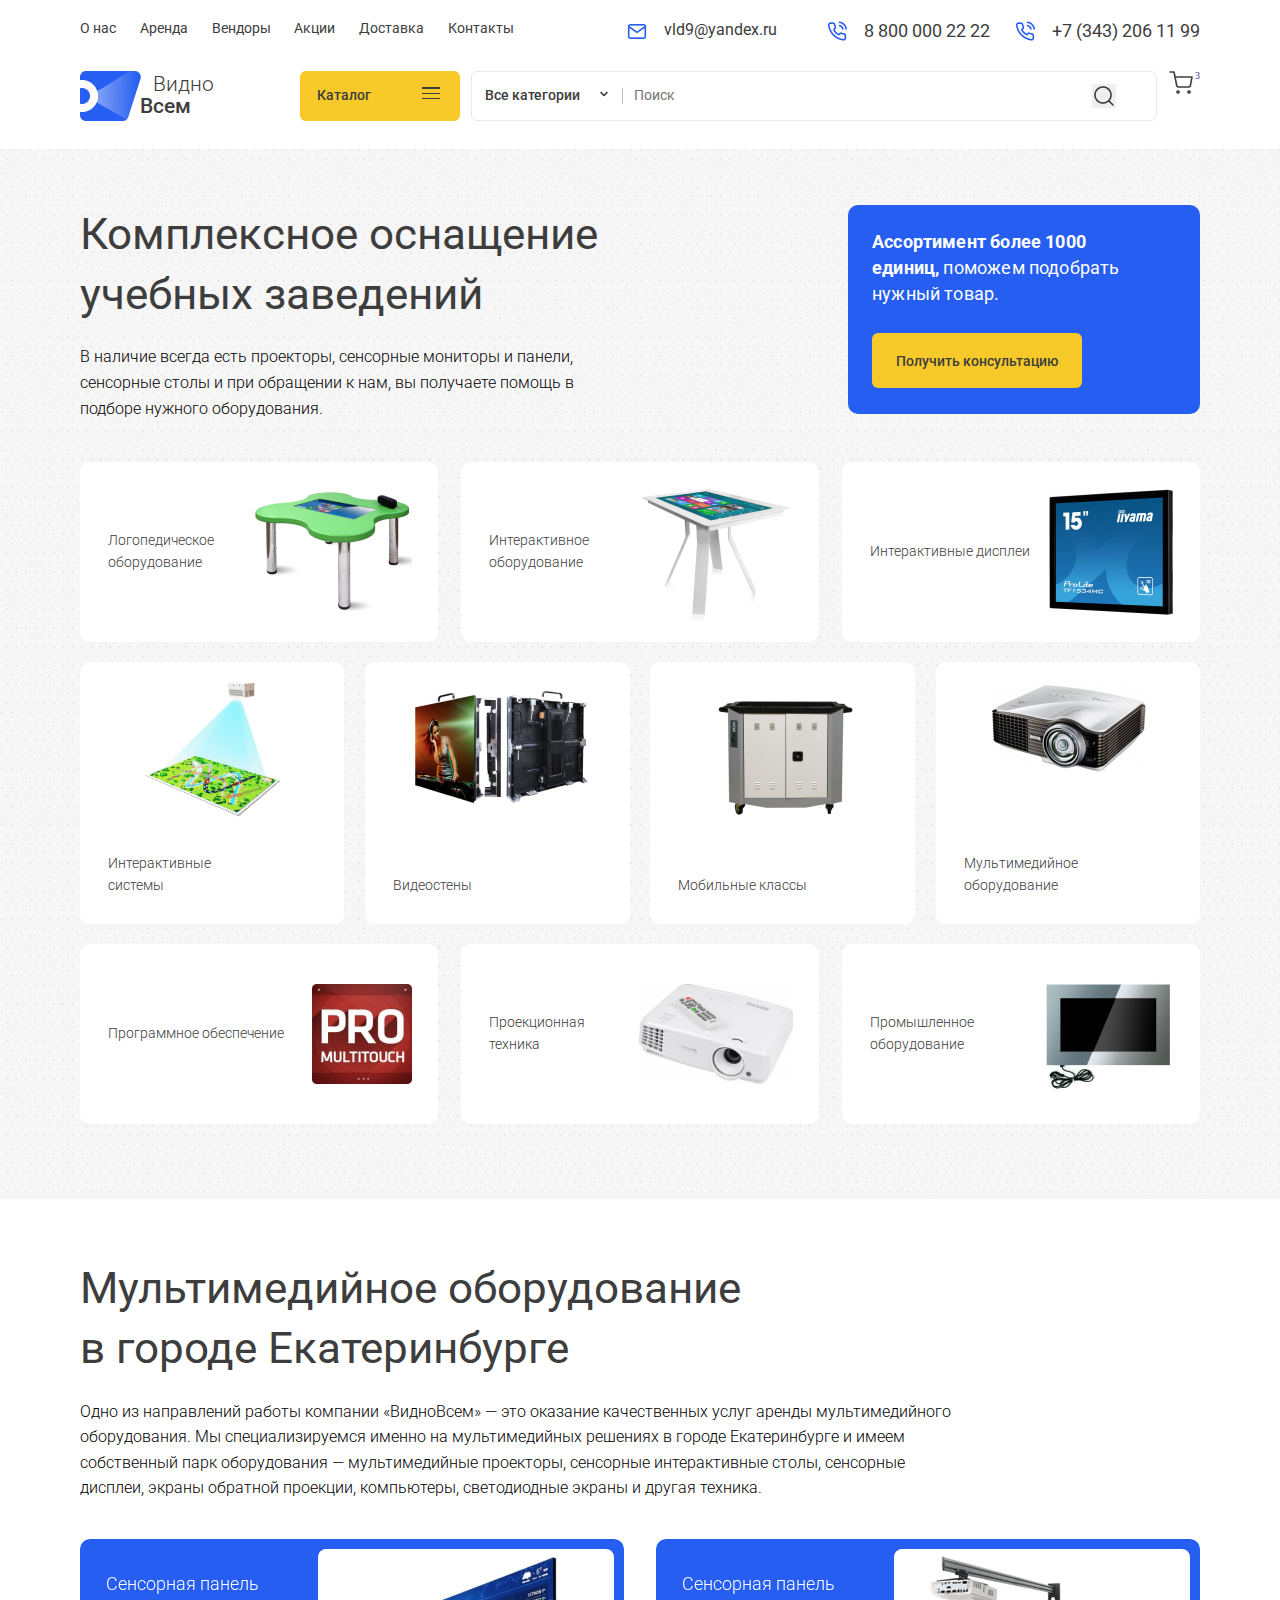
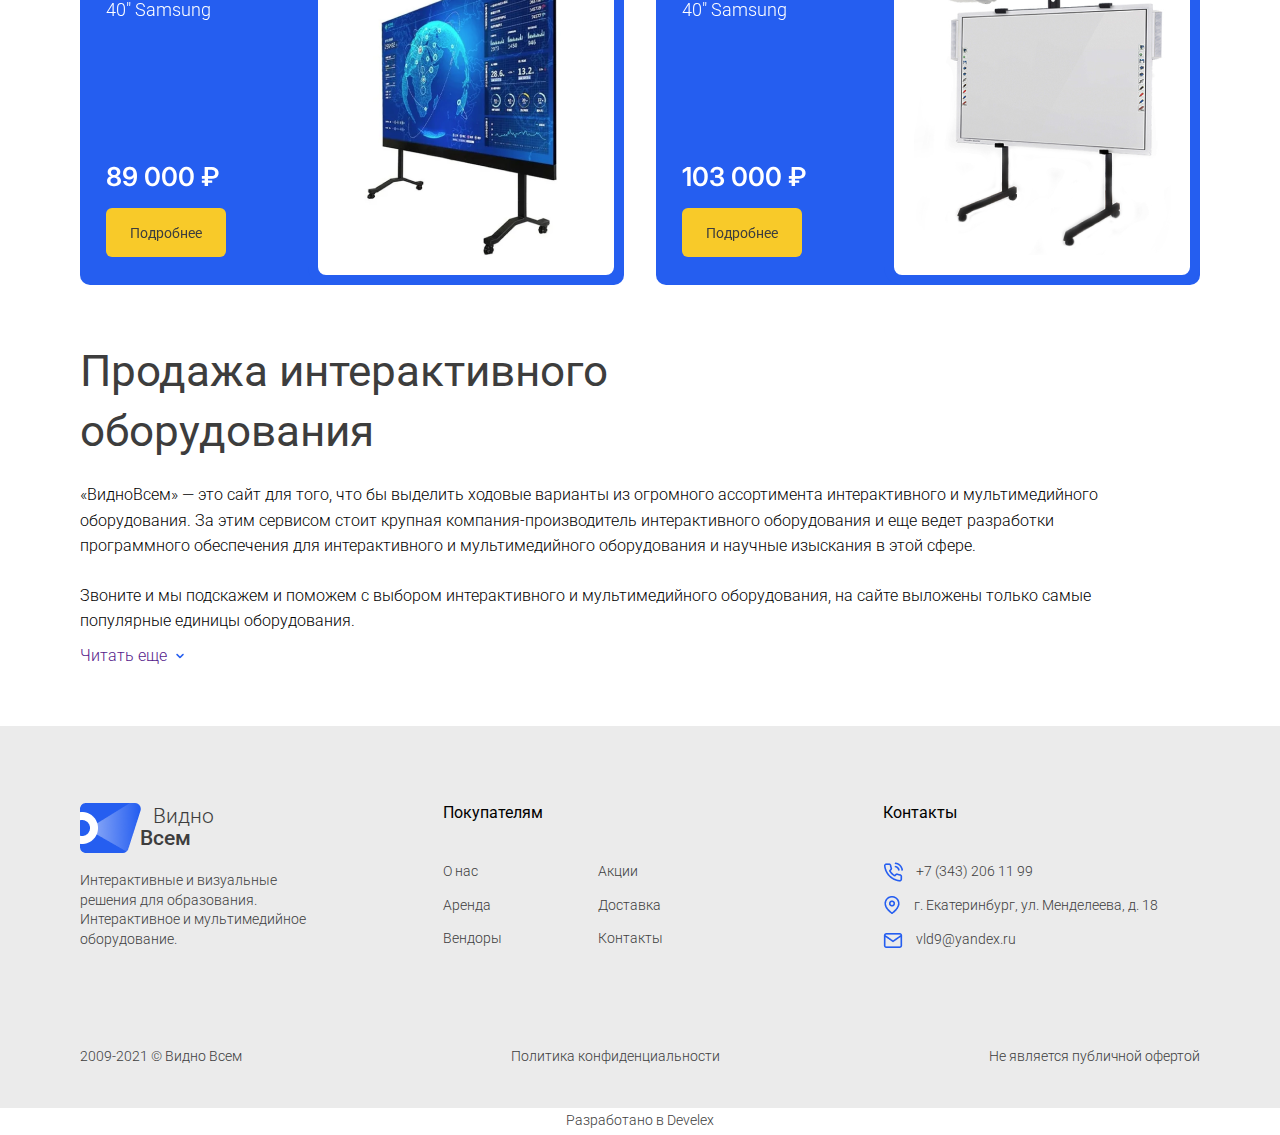
==== index.html @ 5d038592 "first commit" ====
<!DOCTYPE html>
<html lang="en">

<head>
	<meta charset="UTF-8">
	<meta http-equiv="X-UA-Compatible" content="IE=edge">
	<meta name="viewport" content="width=device-width, initial-scale=1.0">
	<link rel="stylesheet" href="css/reset.css" />
	<link rel="stylesheet" href="slick/slick.css" />
	<link rel="stylesheet" href="slick/slick-theme.css">
	<link rel="stylesheet"
		href="https://fonts.googleapis.com/css2?family=Inter:wght@600&family=Roboto:wght@300;400;500;700&display=swap">
	<link rel="stylesheet" href="css/style.css" />
	<title>Видно всем</title>
</head>

<body>
	<div class="wraper">
		<div class="header">
			<div class="container">
				<div class="header__top">
					<div class="header__top-left">
						<div class="header__menu">
							<ul class="header__nav">
								<li>
									<a href="#" class="link header__link">О нас</a>
								</li>
								<li>
									<a href="#" class="link header__link">Аренда</a>
								</li>
								<li>
									<a href="#" class="link header__link">Вендоры</a>
								</li>
								<li>
									<a href="#" class="link header__link">Акции</a>
								</li>
								<li>
									<a href="#" class="link header__link">Доставка</a>
								</li>
								<li>
									<a href="#" class="link header__link">Контакты</a>
								</li>
							</ul>
						</div>
					</div>
					<div class="header__top-right">
						<div class="header__contact">
							<ul class="header__connection">
								<li>
									<div class="header__envelope">
										<img src="img/mail.png" alt="#">
									</div>
									<a href="mailto:vld9@yandex.ru" class="header__email">vld9@yandex.ru</a>
								</li>
								<li>
									<div class="header__telephone-one">
										<img src="img/telephone.png" alt="#">
									</div>
									<a href="tel:8 800 000 22 22" class="header__number">8 800 000 22 22</a>
								</li>
								<li>
									<div class="header__telephone-tow">
										<img src="img/telephone.png" alt="#">
									</div>
									<a href="tel:+7 (343) 206 11 99" class="header__number">+7 (343) 206 11 99</a>
								</li>
							</ul>
						</div>
					</div>
				</div>

				<div class="header__bottom">
					<div class="header__bottom-left">
						<div class="header__logo">
							<img src="img/logo.png" alt="">
						</div>
						<div class="header__name">
							<h2 class="h2">Видно</h2>
							<h2 class="h2 header__h2">Всем</h2>
						</div>
					</div>
					<div class="header__bottom-right">
						<div class="header__catalog">
							<button class="header__catalog-btn">
								<a href="#" class="header__catalog-link link">Каталог</a>
								<div class="header__menu-burger menu-burger">
									<span></span>
								</div>
							</button>
							<div class="header__catalog-menu">
								<ul class="header__chapter">
									<li class="header__chapter-name">
										<a href="#" class="chapter__link">Видеостены</a>
										<ul class="header__product">
											<li>
												<a href="#" class="product__link">Cветодиодные экраны для помещения</a>
											</li>
											<li>
												<a href="#" class="product__link">Cветодиодные экраны для улицы</a>
											</li>
										</ul>
									</li>
									<li class="header__chapter-name">
										<a href="#" class="chapter__link">Интерактивные дисплеи</a>
										<ul class="header__product">
											<li>
												<a href="#" class="product__link">Интерактивные дисплеи Benq</a>
											</li>
											<li>
												<a href="#" class="product__link">Интерактивные дисплеи Prestigio Multiboard</a>
											</li>
											<li>
												<a href="#" class="product__link">Интерактивные дисплеи Samsung</a>
											</li>
											<li>
												<a href="#" class="product__link">Интерактивные дисплеи Sharp</a>
											</li>
										</ul>
									</li>
									<li class="header__chapter-name">
										<a href="#" class="chapter__link">Интерактивное оборудование</a>
										<ul class="header__product">
											<li>
												<a href="#" class="product__link">Зеркала интерактивные</a>
											</li>
											<li>
												<a href="#" class="product__link">Интерактивные доски IQBoard</a>
											</li>
											<li>
												<a href="#" class="product__link">Интерактивные доски SMART</a>
											</li>
											<li>
												<a href="#" class="product__link">Интерактивные планшеты TRIUMPH BOARD</a>
											</li>
											<li>
												<a href="#" class="product__link">Интерактивные столы Livesystems</a>
											</li>
										</ul>
									</li>
									<li class="header__chapter-name">
										<a href="#" class="chapter__link">Интерактивные системы</a>
										<ul class="header__product">
											<li>
												<a href="#" class="product__link">Интерактивное голосование</a>
											</li>
											<li>
												<a href="#" class="product__link">Система "Интерактивный пол"</a>
											</li>
											<li>
												<a href="#" class="product__link">Стабилотренажеры и стабилоплатформы</a>
											</li>
										</ul>
									</li>
									<li class="header__chapter-name">
										<a href="#" class="chapter__link">Логопедическое оборудование</a>
										<ul class="header__product">
											<li>
												<a href="#" class="product__link">Логопедические столы</a>
											</li>
										</ul>
									</li>
									<li class="header__chapter-name">
										<a href="#" class="chapter__link">Мультимедийное оборудование</a>
										<ul class="header__product">
											<li>
												<a href="#" class="product__link">Проекторы в аренду</a>
											</li>
										</ul>
									</li>
									<li class="header__chapter-name">
										<a href="#" class="chapter__link">Мобильные классы</a>
										<ul class="header__product">
											<li>
												<a href="#" class="product__link">Устройства транспортно-зарядные (тележки для
													ноутбуков)</a>
											</li>
										</ul>
									</li>
									<li class="header__chapter-name">
										<a href="#" class="chapter__link">Программное обеспечение</a>
										<ul class="header__product">
											<li>
												<a href="#" class="product__link">Для интерактивного дисплея</a>
											</li>
											<li>
												<a href="#" class="product__link">Для сенсорного стола</a>
											</li>
											<li>
												<a href="#" class="product__link">Интерактивные игры</a>
											</li>
											<li>
												<a href="#" class="product__link">Интерактивные тренажеры</a>
											</li>
											<li>
												<a href="#" class="product__link">Карты подключения услуг Zyxel</a>
											</li>
										</ul>
									</li>
									<li class="header__chapter-name">
										<a href="#" class="chapter__link">Проекционная техника</a>
										<ul class="header__product">
											<li>
												<a href="#" class="product__link">Проекторы BENQ</a>
											</li>
											<li>
												<a href="#" class="product__link">Проекторы Panasonic</a>
											</li>
										</ul>
									</li>
									<li class="header__chapter-name">
										<a href="#" class="chapter__link">Промышленное оборудование</a>
										<ul class="header__product">
											<li>
												<a href="#" class="product__link">Взрывобезопасные мониторы</a>
											</li>
											<li>
												<a href="#" class="product__link">Защищенные мониторы</a>
											</li>
										</ul>
									</li>
								</ul>
							</div>
						</div>
						<div class="header__categories">
							<div class="header__categories-left">
								<div class="header__allcategories">
									<a href="#" class="header__allcategories-link link">Все категории</a>
									<div class="header__allcategories-btn">
										<img src="img/categories.png" alt="">
									</div>
								</div>
							</div>
							<div class="header__categories-right">
								<form>
									<input class="header__search link" type="text" placeholder="Поиск">
									<button class="header__search-btn" type="submit">
										<img src="img/search.png" alt="">
									</button>
								</form>
							</div>
						</div>
						<div class="header__basket">
							<a href="">
								<img src="img/shopping.png" alt="">
								<span>3</span>
							</a>
						</div>
					</div>

				</div>
			</div>
		</div>
		<div class="product">
			<div class="container">
				<div class="product__top">
					<div class="product__top-left">
						<h1 class="product__title h1">Комплексное оснащение учебных заведений</h1>
						<div class="product__text text">
							В наличие всегда есть проекторы, сенсорные мониторы и панели, сенсорные столы и при обращении к
							нам, вы получаете помощь
							в подборе нужного оборудования.
						</div>
					</div>
					<div class="product__top-right">
						<div class="product__consultation">
							<div class="product__range">
								<b>Ассортимент более 1000 единиц,</b> поможем подобрать нужный товар.
							</div>
							<div class="product__consultation-btn">
								<a href="" class="product__consultation-link link">Получить консультацию</a>
							</div>
						</div>
					</div>
				</div>
				<div class="product__main">
					<div class="product__column">
						<div class="product__item">
							<div class="product__equipment">
								<a href="" class="product__link text">Логопедическое оборудование</a>
							</div>
							<div class="product__img">
								<img src="img/image1.png" alt="">
							</div>
						</div>
					</div>
					<div class="product__column">
						<div class="product__item">
							<div class="product__equipment">
								<a href="" class="product__link text">Интерактивное оборудование</a>
							</div>
							<div class="product__img">
								<img src="img/image2.png" alt="">
							</div>
						</div>
					</div>
					<div class="product__column">
						<div class="product__item">
							<div class="product__equipment">
								<a href="" class="product__link text">Интерактивные дисплеи</a>
							</div>
							<div class="product__img">
								<img src="img/image3.png" alt="">
							</div>
						</div>
					</div>
					<div class="product__column product__column-four">
						<div class="product__item product__item-four">
							<div class="product__equipment product__equipment-four">
								<a href="" class="product__link text">Интерактивные <br> системы</a>
							</div>
							<div class="product__img">
								<img src="img/image4.png" alt="">
							</div>
						</div>
					</div>
					<div class="product__column product__column-four">
						<div class="product__item product__item-four">
							<div class="product__equipment product__equipment-four">
								<a href="" class="product__link text">Видеостены</a>
							</div>
							<div class="product__img">
								<img src="img/image5.png" alt="">
							</div>
						</div>
					</div>
					<div class="product__column product__column-four">
						<div class="product__item product__item-four">
							<div class="product__equipment product__equipment-four">
								<a href="" class="product__link text">Мобильные классы</a>
							</div>
							<div class="product__img">
								<img src="img/image6.png" alt="">
							</div>
						</div>
					</div>
					<div class="product__column product__column-four">
						<div class="product__item product__item-four">
							<div class="product__equipment product__equipment-four">
								<a href="" class="product__link text">Мультимедийное оборудование</a>
							</div>
							<div class="product__img">
								<img src="img/image7.png" alt="">
							</div>
						</div>
					</div>
					<div class="product__column">
						<div class="product__item">
							<div class="product__equipment">
								<a href="" class="product__link text">Программное обеспечение</a>
							</div>
							<div class="product__img">
								<img src="img/image8.png" alt="">
							</div>
						</div>
					</div>
					<div class="product__column">
						<div class="product__item">
							<div class="product__equipment">
								<a href="" class="product__link text">Проекционная техника</a>
							</div>
							<div class="product__img">
								<img src="img/image9.png" alt="">
							</div>
						</div>
					</div>
					<div class="product__column">
						<div class="product__item">
							<div class="product__equipment">
								<a href="" class="product__link text">Промышленное оборудование</a>
							</div>
							<div class="product__img">
								<img src="img/image10.png" alt="">
							</div>
						</div>
					</div>
				</div>
			</div>
		</div>
		<div class="multimedia">
			<div class="container">
				<div class="multimedia__top">
					<h1 class="multimedia__title h1">Мультимедийное оборудование в городе Екатеринбурге</h1>
					<div class="multimedia__text text">
						Одно из направлений работы компании «ВидноВсем» — это оказание качественных услуг аренды
						мультимедийного оборудования. Мы специализируемся именно на мультимедийных решениях в городе
						Екатеринбурге и имеем собственный парк оборудования — мультимедийные проекторы, сенсорные
						интерактивные столы, сенсорные дисплеи, экраны обратной проекции, компьютеры, светодиодные экраны и
						другая техника.
					</div>
				</div>
				<div class="multimedia__slider">
					<div class="multimedia__slider-column">
						<div class="multimedia__slider-item">
							<div class="multimedia__slider-left">
								<div class="multimedia__slider-top">
									Сенсорная панель 40″ Samsung
								</div>
								<div class="multimedia__slider-bottom">
									<div class="multimedia__price">
										89 000 ₽
									</div>
									<div class="multimedia__button">
										<a href="" class="multimedia__more link">Подробнее</a>
									</div>
								</div>
							</div>
							<div class="multimedia__slider-right">
								<div class="multimedia__item">
									<div class="multimedia__img">
										<img src="img/panel1.png" alt="">
									</div>
								</div>
							</div>
						</div>
					</div>
					<div class="multimedia__slider-column">
						<div class="multimedia__slider-item">
							<div class="multimedia__slider-left">
								<div class="multimedia__slider-top">
									Сенсорная панель 40″ Samsung
								</div>
								<div class="multimedia__slider-bottom">
									<div class="multimedia__price">
										103 000 ₽
									</div>
									<div class="multimedia__button">
										<a href="" class="multimedia__more link">Подробнее</a>
									</div>
								</div>
							</div>
							<div class="multimedia__slider-right">
								<div class="multimedia__item">
									<div class="multimedia__img">
										<img src="img/panel2.png" alt="">
									</div>
								</div>
							</div>
						</div>
					</div>
				</div>
			</div>
		</div>
		<div class="interactive">
			<div class="container">
				<h1 class="interactive__title h1">
					Продажа интерактивного оборудования
				</h1>
				<div class="interactive__text text">
					<p>
						«ВидноВсем» — это сайт для того, что бы выделить ходовые варианты из огромного ассортимента
						интерактивного и мультимедийного оборудования. За этим сервисом стоит крупная компания-производитель
						интерактивного оборудования и еще ведет разработки программного обеспечения для интерактивного и
						мультимедийного оборудования и научные изыскания в этой сфере.
					</p>
					<p>
						Звоните и мы подскажем и поможем с выбором интерактивного и мультимедийного оборудования, на сайте
						выложены только самые популярные единицы оборудования.
					</p>
				</div>
				<div class="interactive__read text">
					<a href="">Читать еще</a>
					<a href="" class="interactive__arrow"><img src="img/arrow.png" alt=""></a>
				</div>
			</div>
		</div>
		<div class="footer">
			<div class="container">
				<div class="footer__top">
					<div class="footer__left">
						<div class="footer__logo">
							<div class="footer__logo-img">
								<img src="img/logo.png" alt="">
							</div>
							<div class="footer__name">
								<h2 class="h2">Видно</h2>
								<h2 class="h2 footer__h2">Всем</h2>
							</div>
						</div>
						<div class="footer__text footer-content">
							Интерактивные и визуальные <br> решения для образования.<br>
							Интерактивное и мультимедийное <br> оборудование.
						</div>
					</div>
					<div class="footer__buyers">
						<div class="footer__title">
							Покупателям
						</div>
						<div class="footer__menu">
							<ul class="footer__nav">
								<li>
									<a href="#" class="footer__link footer-content">О нас</a>
								</li>
								<li>
									<a href="#" class="footer__link footer-content">Акции</a>
								</li>
								<li>
									<a href="#" class="footer__link footer-content">Аренда</a>
								</li>
								<li>
									<a href="#" class="footer__link footer-content">Доставка</a>
								</li>
								<li>
									<a href="#" class="footer__link footer-content">Вендоры</a>
								</li>
								<li>
									<a href="#" class="footer__link footer-content">Контакты</a>
								</li>
							</ul>
						</div>
					</div>
					<div class="footer__contact">
						<div class="footer__title">
							Контакты
						</div>
						<div class="footer__connection">
							<ul class="footer__connection-nav">
								<li>
									<div class="footer__telephone">
										<img src="img/telephone.png" alt="#">
									</div>
									<a href="tel:+7 (343) 206 11 99" class="footer__number footer-content">+7 (343) 206 11 99</a>
								</li>
								<li>
									<div class="footer__label">
										<img src="img/label.png" alt="#">
									</div>
									<a href="" class="footer__address footer-content">г. Екатеринбург, ул. Менделеева, д. 18</a>
								</li>
								<li>
									<div class="footer__envelope">
										<img src="img/mail.png" alt="#">
									</div>
									<a href="mailto:vld9@yandex.ru" class="footer__email footer-content">vld9@yandex.ru</a>
								</li>
							</ul>
						</div>
					</div>

				</div>
				<div class="footer__bottom">
					<ul>
						<li class="footer-content">
							2009-2021 © Видно Всем
						</li>
						<li>
							<a href="" class="footer-content">Политика конфиденциальности</a>
						</li>
						<li class="footer-content">
							Не является публичной офертой
						</li>
					</ul>
				</div>
			</div>
		</div>
		<div class="developed">
			<div class="container">
				<div class="developed__text footer-content">
					Разработано в Develex
				</div>
			</div>
		</div>
	</div>
	<script src="https://code.jquery.com/jquery-3.5.1.min.js"></script>
	<script src="slick/slick.min.js"></script>
	<script src="script.js"></script>
</body>

</html>
---- css/style.css ----
body{
	font-family: 'Roboto', 'Inter' sans-serif;
}

.link {
	font-family: Roboto;
	font-size: 1.4rem;
	line-height: 1.14;
	color: #3D3D3D;
}

.h1 {
	font-family: Roboto;
	font-size: 4.4rem;
	line-height: 1.36;
	color: #3D3D3D;
}

.h2 {
	font-family: Roboto;
	font-size: 2.1rem;
	font-weight: 300;
	line-height: 1.04;
	color: #3D3D3D;
}

.text {
	font-family: Roboto;
	font-size: 1.6rem;
	font-weight: 300;
	line-height: 1.6;
}

.header {
	width: 100%;
}

.container {
	max-width: 1160px;
	margin: 0 auto;
	padding: 0 20px;
}

.header__top {
	display: flex;
	justify-content: space-between;
	padding-top: 2.1em;
	padding-bottom: 2.9em;
}

.header__top-left {
	
}

.header__menu {
	
}

.header__nav {
	display: flex;
}

.header__link {
	padding-right: 1.7em;
}

.header__top-right {
	
}

.header__contact {
	
}

.header__connection {
	display: flex;
}

.header__connection li {
	display: flex;
}

.header__telephone-one {
	padding-left: 4.97em;
}

.header__telephone-tow {
	padding-left: 2.57em;
}

.header__email {
	font-family: Roboto;
	font-size: 1.6rem;
	line-height: 1.18;
	color: #3D3D3D;
	padding-left: 1.1em;
}

.header__number {
	font-family: Roboto;
	font-size: 1.8rem;
	line-height: 1.16em;
	color: #3D3D3D;
	padding-left: 0.93em;
}

.header__bottom {
	display: flex;
	justify-content: space-between;
}

.header__bottom-left {
	display: flex;
	align-items: center;
}

.header__logo img{
	max-width: 100%;
}

.header__name {
	display: flex;
	flex-direction: column;
	padding-left: 1em;
}

.header__h2 {
	margin-left: -0.6em;
	font-weight: 500;
}

.header__bottom-right {
	display: flex;
	justify-content: space-between;
}

.header__catalog {
	
}

.header__catalog-btn {
	display: flex;
	justify-content: space-between;
	height: 50px;
	width: 160px;
	border-radius: 6px;
	background-color: #F8CA29;
	align-items: center;
	padding: 0 1.5em 0 1.28em ;
}

.header__catalog-link {
	font-weight: 500;
}
.header__menu-burger {
}

.menu-burger {
	position: relative; 
	width: 18px; 
	height: 18px;
	display: block;
}

.menu-burger span,
.menu-burger:after, 
.menu-burger:before {
	 height: 1.6px;
	 width: 100%;
	 position: absolute;
	 background: #3D3D3D;
	 margin: 0 auto;
	 left: 0;
	 right: 0;
 }

.menu-burger:after, 
.menu-burger:before {
		content: '';
}

.menu-burger::before {
	bottom:0.42em;
}

.menu-burger:after {
	top: 0.42em;
}

.header__menu-burger.menu-burger.open-menu span {
	opacity:0; 
	transition: 0.5s; 
}

.header__menu-burger.menu-burger.open-menu:before {
	transform: rotate(45deg);
	top: 0.4em;
	transition: 0.4s;
}

.header__menu-burger.menu-burger.open-menu:after {
	transform: rotate(-45deg);
	bottom: 2.9em;
	transition: 0.4s;
}

.header__catalog-menu {
	display: none;
}

.header__catalog-menu.open-menu {
	position: absolute;
	display: block;
	background-color: #fff;
	border-radius: 10px;
	left: 200px;
	top: 132px;
}

.header__chapter {
	height: 544px;
	width: 1120px;
	padding-left: 4em;
	padding-top: 4em;
	display: flex;
	flex-direction: column;
	flex-wrap: wrap;
}

.header__chapter-name {
	margin-bottom: 4.4em;
		
}

.chapter__link {
	font-family: Roboto;
	font-size: 1.6rem;
	line-height: 1.6;
	color: #3D3D3D;
	padding-bottom: 0.5em;
}

.product__link {
	font-family: Roboto;
	font-size: 1.4rem;
	font-weight: 300;
	line-height: 1.57;
	padding-bottom: 0.28em;
	color: #3D3D3D;
}

.header__categories {
	display: flex;
	align-items: center;
	justify-content: space-between;
	height: 50px;
	width: 686px;
	border-radius: 6px;
	border: 1px solid #EBEBEB;
	margin: 0 1.14em;
}

.header__categories-left {
	min-width: 22%;
	border-right: 1px solid #C4C4C4;
	

}

.header__allcategories {
	display: flex;
	justify-content: space-between;
	align-items: center;
	padding: 0 1.4em 0 1.28em;
}

.header__allcategories-link {
	font-weight: 500;
}

.header__allcategories-btn {
	padding-top: 0.1em;
}

.header__categories-right {
	display: flex;
	justify-content: space-between;
	align-items: center;
	text-align: center;
	width: 87%; 
	padding: 0 1.14em;
}

.header__categories-right form {
	display: flex;	
	justify-content: space-between;
}

.header__search {
	width: 100%;
	padding-right: 20em;
	
}

.header__search-btn {
}

.header__basket {
}

/* product */

.product {
	background: url(../img/fone.png);
	margin: 2.8em 0 6em 0;
}

.product__top {
	display: flex;
	justify-content: space-between;
	padding-top: 5.6em;
	padding-bottom: 4.1em;
}

.product__top-left {
	width: 48.8%;
}

.product__title {
	padding-bottom: 0.45em;
}

.product__top-right {
	height: 209px;
	width: 352px;
	border-radius: 10px;
	background-color: #255EF0;
}

.product__consultation {
	display: flex;
	flex-direction: column;
	padding: 2.4em 5.2em 2.4em 2.4em;
}

.product__range {
	font-family: Roboto;
	font-size: 1.8rem;
	line-height: 1.44;
	letter-spacing: 0.01em;
	margin-bottom: 2.6em;
	color: #fff;
}

.product__consultation-link {
	padding: 1.4em 1.7em 1.4em 1.7em;
	font-weight: 500;
	background-color: #F8CA29;
	border-radius: 6px;
}

.product__main {
	display: flex;
	justify-content: space-between;
	flex-wrap: wrap;
	padding-bottom: 5.5em;
}

.product__column {
	flex: 0 1 32%;
	margin-bottom: 2em;
}

.product__column-four {
	flex: 0 1 23.6%;
}

.product__item {
	display: flex;
	justify-content: space-between;
	align-items: center;
	border-radius: 10px;
	background-color: #fff;
	padding-left: 2.8em;
	padding-right: 2.6em;
	height: 180px;
}

.product__item-four {
	flex-direction: column-reverse;
	height: 262px;
	padding-top: 2em;
	padding-bottom: 2.7em;
}

.product__equipment {
	padding-right: 0.5em;
	color: #3D3D3D;
}

.product__equipment-four {
	align-self: start;
	
}

.product__link {
}

.product__img {
	align-items: center;
}

/* multimedia */

.multimedia {

}

.multimedia__top {

}

.multimedia__title {
	width: 60.6%;
	margin-bottom: 0.45em;
}

.multimedia__text {
	width: 79%;
	margin-bottom: 2.4em;
}

.multimedia__slider {
	margin: 0 -1.6em;
}

.multimedia__slider-column {
	padding: 0 1.6em;
}

.multimedia__slider-item {
	display: flex;
	justify-content: space-between;
	height: 346px;
	border-radius: 10px;
	background-color: #255EF0;
}

.multimedia__slider-left {
	display: flex;
	flex-direction: column;
	justify-content: space-between;
	margin: 3.2em 3.7em 4.4em 2.6em;
	width: 34%;
}

.multimedia__slider-top {
	font-family: Roboto;
	font-size: 1.8rem;
	font-weight: 300;
	line-height: 1.4;
	color: #FFFFFF;
}

.multimedia__slider-bottom {
}

.multimedia__price {
	font-family: Inter;
	font-size: 2.6rem;
	font-weight: 600;
	line-height: 1.2;
	color: #FFFFFF;
	padding-bottom: 1.3em;
}

.multimedia__button {
}

.multimedia__more {
	border-radius: 6px;
	padding: 1.2em 1.7em;
	background-color: #F8CA29;
}

.multimedia__slider-right {
	width: 65%;
}

.multimedia__item {
	background-color: #FFFFFF;
	border: 10px solid #255EF0;
	border-radius: 18px;
	height: 100%;
}

.multimedia__img img {
	display: block;
	margin: 0 auto;

}

/* interactive */

.interactive {
	margin: 5.7em 0;
}

.interactive__title {
	width: 57.7%;
	margin-bottom: 0.45em;
}

.interactive__text {
	width: 92%;
	margin-bottom: 0.6em;
}

.interactive__text p:first-child {
	padding-bottom: 1.5em;
}

.interactive__read {
	display: flex;
	align-items: center;
}

.interactive__arrow {
	padding-left: 0.56em;
	align-self: center;
}

.interactive__arrow img {
	display: block;
	margin: 0 auto;
}

/* footer */

.footer-content {
	font-family: Roboto;
	font-size: 1.4rem;
	font-weight: 300;
	line-height: 1.4em;
	color: #3D3D3D;
}

.footer {
	background-color:#EBEBEB;
	padding-top: 7.7em;
	padding-bottom: 2.4em;
	height: 382px;
}

.footer__top {
	display: flex;
	justify-content: start;
	margin-bottom: 8.2em;
}

.footer__left {
	padding-right: 13.7em;
}

.footer__logo {
	display: flex;
	align-items: center;
}

.footer__logo-img {
	max-width: 100%;
}

.footer__name {
	display: flex;
	flex-direction: column;
	padding-left: 1em;
}

.footer__h2 {
	margin-left: -0.6em;
	font-weight: 500;
}

.footer__text {
	margin-top: 1.3em;
}

.footer__buyers {
	margin-right: 13em;
}

.footer__title {
	font-family: Roboto;
	font-size: 1.6rem;
	line-height: 1.2;
	margin-bottom: 2.5em;
}

.footer__nav {
	display: flex;
	flex-wrap: wrap;
}

.footer__nav li {
	width: 50%;
	margin-bottom: 1.4em;
}

.footer__connection-nav li {
	display: flex;
	margin-bottom: 1.4em;
}

.footer__connection-nav img {
	padding-right: 1.3em;
}

.footer__bottom ul{
	display: flex;
	justify-content: space-between;
}

.developed__text {
	padding: 0.2em 0 0.35em 0;
	text-align: center;
}
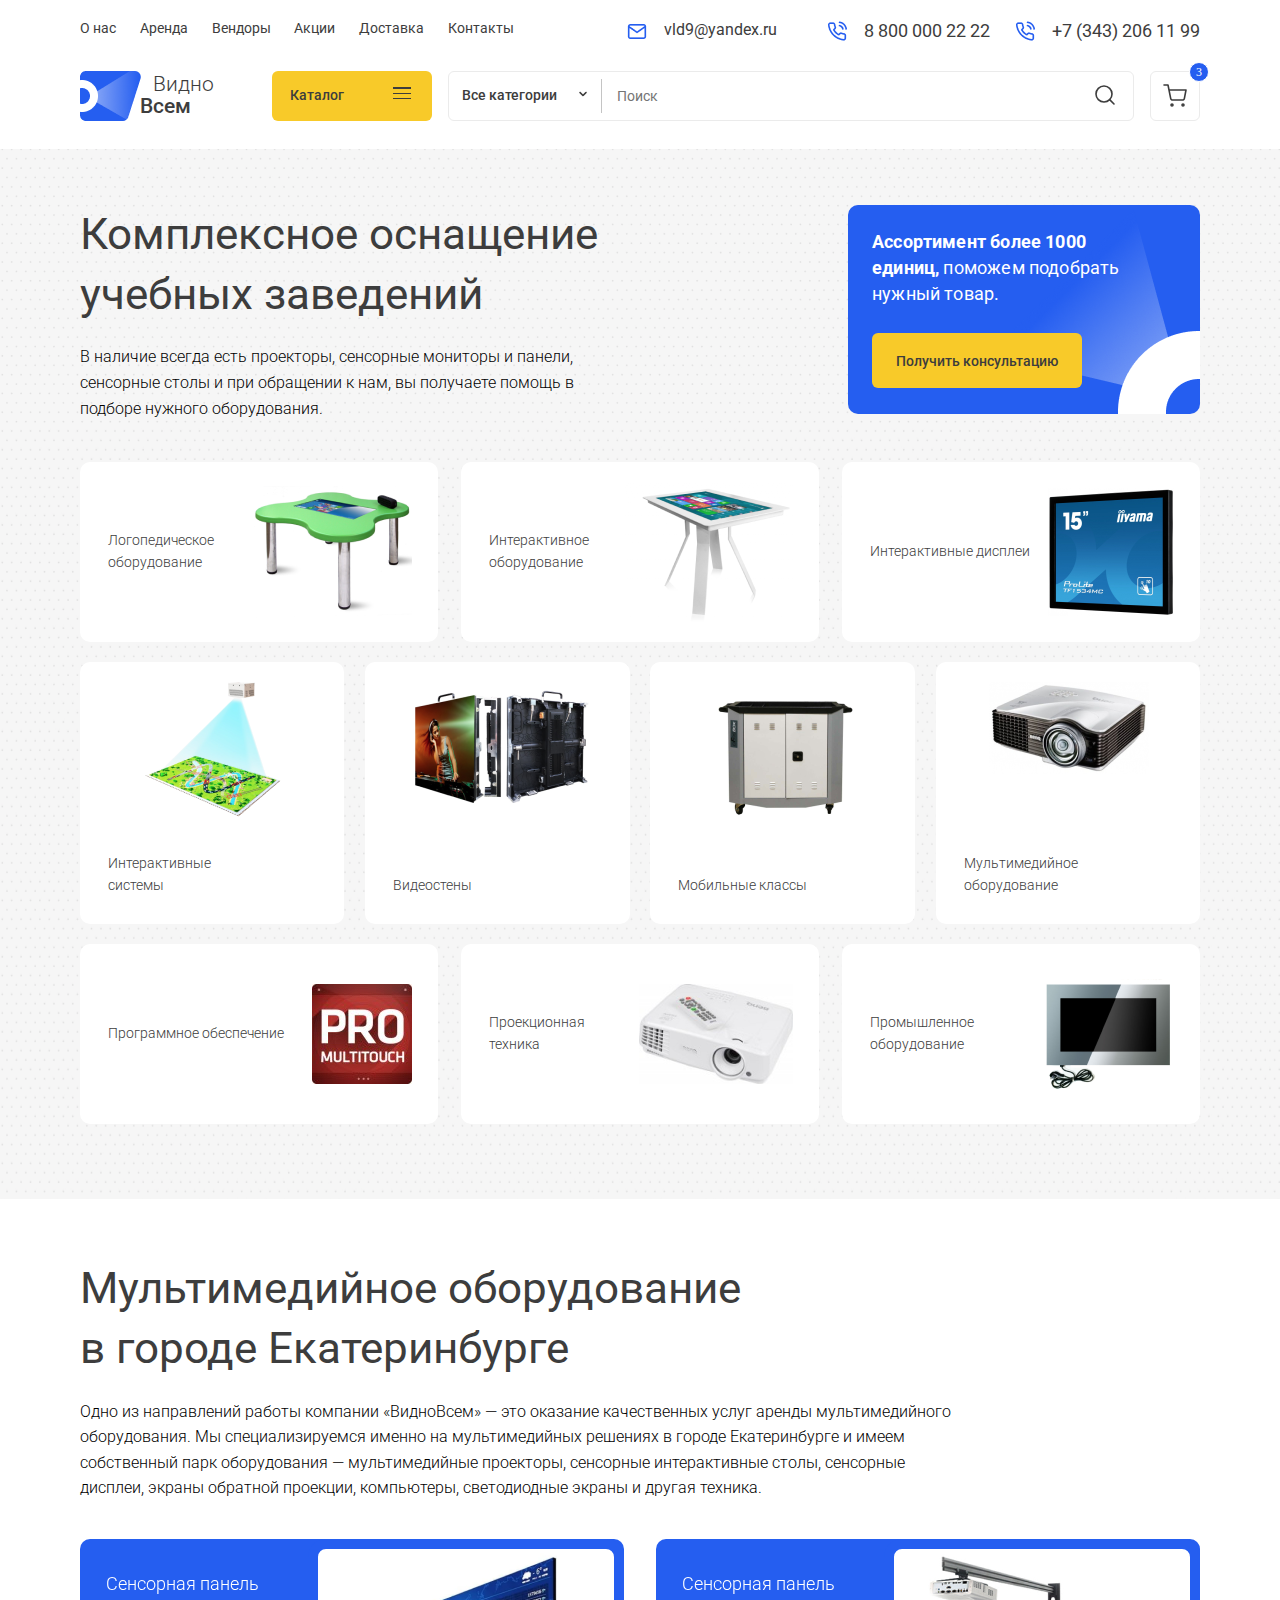
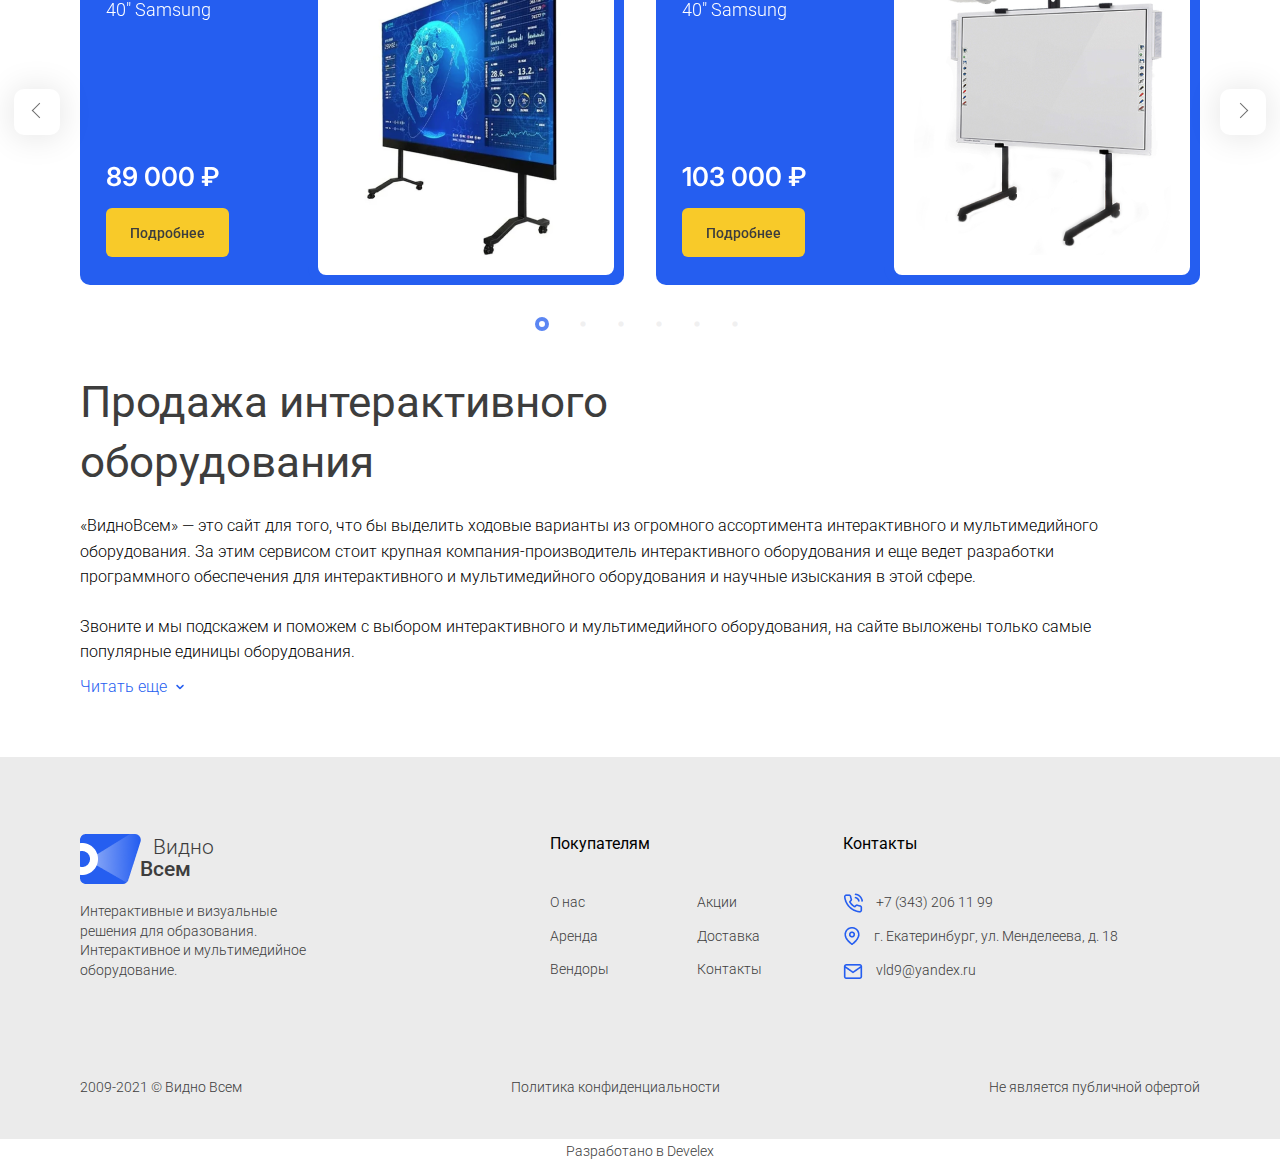
==== commit eddea68a: "first commit" ====
--- a/index.html
+++ b/index.html
@@ -15,6 +15,28 @@
 </head>
 
 <body>
+	<svg style="display: none;">
+		<symbol viewBox="0 0 24 24" id="search">
+			<path
+				d="M11 19C15.4183 19 19 15.4183 19 11C19 6.58172 15.4183 3 11 3C6.58172 3 3 6.58172 3 11C3 15.4183 6.58172 19 11 19Z"
+				stroke="#3D3D3D" stroke-width="1.6" stroke-linecap="round" stroke-linejoin="round" />
+			<path d="M21 21L16.65 16.65" stroke="#3D3D3D" stroke-width="1.6" stroke-linecap="round"
+				stroke-linejoin="round" />
+		</symbol>
+
+		<symbol viewBox="0 0 24 24" id="cart">
+			<path
+				d="M9 22C9.55228 22 10 21.5523 10 21C10 20.4477 9.55228 20 9 20C8.44772 20 8 20.4477 8 21C8 21.5523 8.44772 22 9 22Z"
+				stroke="#3D3D3D" stroke-width="1.6" stroke-linecap="round" stroke-linejoin="round" />
+			<path
+				d="M20 22C20.5523 22 21 21.5523 21 21C21 20.4477 20.5523 20 20 20C19.4477 20 19 20.4477 19 21C19 21.5523 19.4477 22 20 22Z"
+				stroke="#3D3D3D" stroke-width="1.6" stroke-linecap="round" stroke-linejoin="round" />
+			<path
+				d="M1 1H5L7.68 14.39C7.77144 14.8504 8.02191 15.264 8.38755 15.5583C8.75318 15.8526 9.2107 16.009 9.68 16H19.4C19.8693 16.009 20.3268 15.8526 20.6925 15.5583C21.0581 15.264 21.3086 14.8504 21.4 14.39L23 6H6"
+				stroke="#3D3D3D" stroke-width="1.6" stroke-linecap="round" stroke-linejoin="round" />
+		</symbol>
+	</svg>
+
 	<div class="wraper">
 		<div class="header">
 			<div class="container">
@@ -23,7 +45,7 @@
 						<div class="header__menu">
 							<ul class="header__nav">
 								<li>
-									<a href="#" class="link header__link">О нас</a>
+									<a href="about.html" class="link header__link">О нас</a>
 								</li>
 								<li>
 									<a href="#" class="link header__link">Аренда</a>
@@ -48,19 +70,19 @@
 							<ul class="header__connection">
 								<li>
 									<div class="header__envelope">
-										<img src="img/mail.png" alt="#">
+										<img src="img/main-img/mail.png" alt="#">
 									</div>
 									<a href="mailto:vld9@yandex.ru" class="header__email">vld9@yandex.ru</a>
 								</li>
 								<li>
 									<div class="header__telephone-one">
-										<img src="img/telephone.png" alt="#">
+										<img src="img/main-img/telephone.png" alt="#">
 									</div>
 									<a href="tel:8 800 000 22 22" class="header__number">8 800 000 22 22</a>
 								</li>
 								<li>
 									<div class="header__telephone-tow">
-										<img src="img/telephone.png" alt="#">
+										<img src="img/main-img/telephone.png" alt="#">
 									</div>
 									<a href="tel:+7 (343) 206 11 99" class="header__number">+7 (343) 206 11 99</a>
 								</li>
@@ -72,7 +94,7 @@
 				<div class="header__bottom">
 					<div class="header__bottom-left">
 						<div class="header__logo">
-							<img src="img/logo.png" alt="">
+							<a href="index.html"><img src="img/main-img/logo.png" alt=""></a>
 						</div>
 						<div class="header__name">
 							<h2 class="h2">Видно</h2>
@@ -81,7 +103,7 @@
 					</div>
 					<div class="header__bottom-right">
 						<div class="header__catalog">
-							<button class="header__catalog-btn">
+							<button class="header__catalog-btn batton btn--yellow">
 								<a href="#" class="header__catalog-link link">Каталог</a>
 								<div class="header__menu-burger menu-burger">
 									<span></span>
@@ -222,27 +244,69 @@
 							</div>
 						</div>
 						<div class="header__categories">
-							<div class="header__categories-left">
-								<div class="header__allcategories">
-									<a href="#" class="header__allcategories-link link">Все категории</a>
-									<div class="header__allcategories-btn">
-										<img src="img/categories.png" alt="">
-									</div>
-								</div>
-							</div>
-							<div class="header__categories-right">
-								<form>
-									<input class="header__search link" type="text" placeholder="Поиск">
+							<form action="search-result.html">
+								<div class="header__categories-left">
+									<div class="header__allcategories">
+										<a href="#" class="header__allcategories-link link">Все категории</a>
+										<div class="header__allcategories-btn categories-btn">
+											<img src="img/main-img/categories.png" alt="">
+										</div>
+										<div class="header__categories-menu">
+											<ul class="header__categories-list">
+												<li>
+													<a href="#" class="categories__link link">Программное обеспечение</a>
+												</li>
+												<li>
+													<a href="#" class="categories__link link">Интерактивные системы</a>
+												</li>
+												<li>
+													<a href="#" class="categories__link link">Видеостены</a>
+												</li>
+												<li>
+													<a href="category.html" class="categories__link link">Интерактивные дисплеи</a>
+												</li>
+												<li>
+													<a href="#" class="categories__link link">Логопедическое оборудование</a>
+												</li>
+												<li>
+													<a href="#" class="categories__link link">Проекционная техника</a>
+												</li>
+												<li>
+													<a href="#" class="categories__link link">Мультимедийное оборудование</a>
+												</li>
+												<li>
+													<a href="#" class="categories__link link">Интерактивное оборудование</a>
+												</li>
+												<li>
+													<a href="#" class="categories__link link">Промышленное оборудование</a>
+												</li>
+												<li>
+													<a href="#" class="categories__link link">Мобильные классы</a>
+												</li>
+											</ul>
+										</div>
+									</div>
+								</div>
+								<div class="header__categories-right">
+									<input class="header__search link" type="text" name="text" placeholder="Поиск">
 									<button class="header__search-btn" type="submit">
-										<img src="img/search.png" alt="">
+										<span class="icon">
+											<svg>
+												<use xlink:href="#search"></use>
+											</svg>
+										</span>
 									</button>
-								</form>
-							</div>
+								</div>
+							</form>
 						</div>
 						<div class="header__basket">
-							<a href="">
-								<img src="img/shopping.png" alt="">
-								<span>3</span>
+							<a href="" class="header__cart cart-btn">
+								<span class="icon">
+									<svg>
+										<use xlink:href="#cart"></use>
+									</svg>
+								</span>
+								<span class="cart-counter">3</span>
 							</a>
 						</div>
 					</div>
@@ -267,7 +331,8 @@
 								<b>Ассортимент более 1000 единиц,</b> поможем подобрать нужный товар.
 							</div>
 							<div class="product__consultation-btn">
-								<a href="" class="product__consultation-link link">Получить консультацию</a>
+								<a href="" class="product__consultation-link batton btn--yellow open-popup">Получить
+									консультацию</a>
 							</div>
 						</div>
 					</div>
@@ -279,7 +344,7 @@
 								<a href="" class="product__link text">Логопедическое оборудование</a>
 							</div>
 							<div class="product__img">
-								<img src="img/image1.png" alt="">
+								<img src="img/main-img/image1.png" alt="">
 							</div>
 						</div>
 					</div>
@@ -289,17 +354,17 @@
 								<a href="" class="product__link text">Интерактивное оборудование</a>
 							</div>
 							<div class="product__img">
-								<img src="img/image2.png" alt="">
+								<img src="img/main-img/image2.png" alt="">
 							</div>
 						</div>
 					</div>
 					<div class="product__column">
 						<div class="product__item">
 							<div class="product__equipment">
-								<a href="" class="product__link text">Интерактивные дисплеи</a>
+								<a href="category.html" class="product__link text">Интерактивные дисплеи</a>
 							</div>
 							<div class="product__img">
-								<img src="img/image3.png" alt="">
+								<img src="img/main-img/image3.png" alt="">
 							</div>
 						</div>
 					</div>
@@ -309,7 +374,7 @@
 								<a href="" class="product__link text">Интерактивные <br> системы</a>
 							</div>
 							<div class="product__img">
-								<img src="img/image4.png" alt="">
+								<img src="img/main-img/image4.png" alt="">
 							</div>
 						</div>
 					</div>
@@ -319,7 +384,7 @@
 								<a href="" class="product__link text">Видеостены</a>
 							</div>
 							<div class="product__img">
-								<img src="img/image5.png" alt="">
+								<img src="img/main-img/image5.png" alt="">
 							</div>
 						</div>
 					</div>
@@ -329,7 +394,7 @@
 								<a href="" class="product__link text">Мобильные классы</a>
 							</div>
 							<div class="product__img">
-								<img src="img/image6.png" alt="">
+								<img src="img/main-img/image6.png" alt="">
 							</div>
 						</div>
 					</div>
@@ -339,7 +404,7 @@
 								<a href="" class="product__link text">Мультимедийное оборудование</a>
 							</div>
 							<div class="product__img">
-								<img src="img/image7.png" alt="">
+								<img src="img/main-img/image7.png" alt="">
 							</div>
 						</div>
 					</div>
@@ -349,7 +414,7 @@
 								<a href="" class="product__link text">Программное обеспечение</a>
 							</div>
 							<div class="product__img">
-								<img src="img/image8.png" alt="">
+								<img src="img/main-img/image8.png" alt="">
 							</div>
 						</div>
 					</div>
@@ -359,7 +424,7 @@
 								<a href="" class="product__link text">Проекционная техника</a>
 							</div>
 							<div class="product__img">
-								<img src="img/image9.png" alt="">
+								<img src="img/main-img/image9.png" alt="">
 							</div>
 						</div>
 					</div>
@@ -369,7 +434,7 @@
 								<a href="" class="product__link text">Промышленное оборудование</a>
 							</div>
 							<div class="product__img">
-								<img src="img/image10.png" alt="">
+								<img src="img/main-img/image10.png" alt="">
 							</div>
 						</div>
 					</div>
@@ -400,14 +465,14 @@
 										89 000 ₽
 									</div>
 									<div class="multimedia__button">
-										<a href="" class="multimedia__more link">Подробнее</a>
-									</div>
-								</div>
-							</div>
-							<div class="multimedia__slider-right">
-								<div class="multimedia__item">
-									<div class="multimedia__img">
-										<img src="img/panel1.png" alt="">
+										<a href="" class="multimedia__more batton btn--yellow">Подробнее</a>
+									</div>
+								</div>
+							</div>
+							<div class="multimedia__slider-right">
+								<div class="multimedia__item">
+									<div class="multimedia__img">
+										<img src="img/main-img/panel1.png" alt="">
 									</div>
 								</div>
 							</div>
@@ -424,14 +489,254 @@
 										103 000 ₽
 									</div>
 									<div class="multimedia__button">
-										<a href="" class="multimedia__more link">Подробнее</a>
-									</div>
-								</div>
-							</div>
-							<div class="multimedia__slider-right">
-								<div class="multimedia__item">
-									<div class="multimedia__img">
-										<img src="img/panel2.png" alt="">
+										<a href="" class="multimedia__more batton btn--yellow">Подробнее</a>
+									</div>
+								</div>
+							</div>
+							<div class="multimedia__slider-right">
+								<div class="multimedia__item">
+									<div class="multimedia__img">
+										<img src="img/main-img/panel2.png" alt="">
+									</div>
+								</div>
+							</div>
+						</div>
+					</div>
+					<div class="multimedia__slider-column">
+						<div class="multimedia__slider-item">
+							<div class="multimedia__slider-left">
+								<div class="multimedia__slider-top">
+									Сенсорная панель 40″ Samsung
+								</div>
+								<div class="multimedia__slider-bottom">
+									<div class="multimedia__price">
+										89 000 ₽
+									</div>
+									<div class="multimedia__button">
+										<a href="" class="multimedia__more batton btn--yellow">Подробнее</a>
+									</div>
+								</div>
+							</div>
+							<div class="multimedia__slider-right">
+								<div class="multimedia__item">
+									<div class="multimedia__img">
+										<img src="img/main-img/panel1.png" alt="">
+									</div>
+								</div>
+							</div>
+						</div>
+					</div>
+					<div class="multimedia__slider-column">
+						<div class="multimedia__slider-item">
+							<div class="multimedia__slider-left">
+								<div class="multimedia__slider-top">
+									Сенсорная панель 40″ Samsung
+								</div>
+								<div class="multimedia__slider-bottom">
+									<div class="multimedia__price">
+										103 000 ₽
+									</div>
+									<div class="multimedia__button">
+										<a href="" class="multimedia__more batton btn--yellow">Подробнее</a>
+									</div>
+								</div>
+							</div>
+							<div class="multimedia__slider-right">
+								<div class="multimedia__item">
+									<div class="multimedia__img">
+										<img src="img/main-img/panel2.png" alt="">
+									</div>
+								</div>
+							</div>
+						</div>
+					</div>
+					<div class="multimedia__slider-column">
+						<div class="multimedia__slider-item">
+							<div class="multimedia__slider-left">
+								<div class="multimedia__slider-top">
+									Сенсорная панель 40″ Samsung
+								</div>
+								<div class="multimedia__slider-bottom">
+									<div class="multimedia__price">
+										89 000 ₽
+									</div>
+									<div class="multimedia__button">
+										<a href="" class="multimedia__more batton btn--yellow">Подробнее</a>
+									</div>
+								</div>
+							</div>
+							<div class="multimedia__slider-right">
+								<div class="multimedia__item">
+									<div class="multimedia__img">
+										<img src="img/main-img/panel1.png" alt="">
+									</div>
+								</div>
+							</div>
+						</div>
+					</div>
+					<div class="multimedia__slider-column">
+						<div class="multimedia__slider-item">
+							<div class="multimedia__slider-left">
+								<div class="multimedia__slider-top">
+									Сенсорная панель 40″ Samsung
+								</div>
+								<div class="multimedia__slider-bottom">
+									<div class="multimedia__price">
+										103 000 ₽
+									</div>
+									<div class="multimedia__button">
+										<a href="" class="multimedia__more batton btn--yellow">Подробнее</a>
+									</div>
+								</div>
+							</div>
+							<div class="multimedia__slider-right">
+								<div class="multimedia__item">
+									<div class="multimedia__img">
+										<img src="img/main-img/panel2.png" alt="">
+									</div>
+								</div>
+							</div>
+						</div>
+					</div>
+					<div class="multimedia__slider-column">
+						<div class="multimedia__slider-item">
+							<div class="multimedia__slider-left">
+								<div class="multimedia__slider-top">
+									Сенсорная панель 40″ Samsung
+								</div>
+								<div class="multimedia__slider-bottom">
+									<div class="multimedia__price">
+										89 000 ₽
+									</div>
+									<div class="multimedia__button">
+										<a href="" class="multimedia__more batton btn--yellow">Подробнее</a>
+									</div>
+								</div>
+							</div>
+							<div class="multimedia__slider-right">
+								<div class="multimedia__item">
+									<div class="multimedia__img">
+										<img src="img/main-img/panel1.png" alt="">
+									</div>
+								</div>
+							</div>
+						</div>
+					</div>
+					<div class="multimedia__slider-column">
+						<div class="multimedia__slider-item">
+							<div class="multimedia__slider-left">
+								<div class="multimedia__slider-top">
+									Сенсорная панель 40″ Samsung
+								</div>
+								<div class="multimedia__slider-bottom">
+									<div class="multimedia__price">
+										103 000 ₽
+									</div>
+									<div class="multimedia__button">
+										<a href="" class="multimedia__more batton btn--yellow">Подробнее</a>
+									</div>
+								</div>
+							</div>
+							<div class="multimedia__slider-right">
+								<div class="multimedia__item">
+									<div class="multimedia__img">
+										<img src="img/main-img/panel2.png" alt="">
+									</div>
+								</div>
+							</div>
+						</div>
+					</div>
+					<div class="multimedia__slider-column">
+						<div class="multimedia__slider-item">
+							<div class="multimedia__slider-left">
+								<div class="multimedia__slider-top">
+									Сенсорная панель 40″ Samsung
+								</div>
+								<div class="multimedia__slider-bottom">
+									<div class="multimedia__price">
+										89 000 ₽
+									</div>
+									<div class="multimedia__button">
+										<a href="" class="multimedia__more batton btn--yellow">Подробнее</a>
+									</div>
+								</div>
+							</div>
+							<div class="multimedia__slider-right">
+								<div class="multimedia__item">
+									<div class="multimedia__img">
+										<img src="img/main-img/panel1.png" alt="">
+									</div>
+								</div>
+							</div>
+						</div>
+					</div>
+					<div class="multimedia__slider-column">
+						<div class="multimedia__slider-item">
+							<div class="multimedia__slider-left">
+								<div class="multimedia__slider-top">
+									Сенсорная панель 40″ Samsung
+								</div>
+								<div class="multimedia__slider-bottom">
+									<div class="multimedia__price">
+										103 000 ₽
+									</div>
+									<div class="multimedia__button">
+										<a href="" class="multimedia__more batton btn--yellow">Подробнее</a>
+									</div>
+								</div>
+							</div>
+							<div class="multimedia__slider-right">
+								<div class="multimedia__item">
+									<div class="multimedia__img">
+										<img src="img/main-img/panel2.png" alt="">
+									</div>
+								</div>
+							</div>
+						</div>
+					</div>
+					<div class="multimedia__slider-column">
+						<div class="multimedia__slider-item">
+							<div class="multimedia__slider-left">
+								<div class="multimedia__slider-top">
+									Сенсорная панель 40″ Samsung
+								</div>
+								<div class="multimedia__slider-bottom">
+									<div class="multimedia__price">
+										89 000 ₽
+									</div>
+									<div class="multimedia__button">
+										<a href="" class="multimedia__more batton btn--yellow">Подробнее</a>
+									</div>
+								</div>
+							</div>
+							<div class="multimedia__slider-right">
+								<div class="multimedia__item">
+									<div class="multimedia__img">
+										<img src="img/main-img/panel1.png" alt="">
+									</div>
+								</div>
+							</div>
+						</div>
+					</div>
+					<div class="multimedia__slider-column">
+						<div class="multimedia__slider-item">
+							<div class="multimedia__slider-left">
+								<div class="multimedia__slider-top">
+									Сенсорная панель 40″ Samsung
+								</div>
+								<div class="multimedia__slider-bottom">
+									<div class="multimedia__price">
+										103 000 ₽
+									</div>
+									<div class="multimedia__button">
+										<a href="" class="multimedia__more batton btn--yellow">Подробнее</a>
+									</div>
+								</div>
+							</div>
+							<div class="multimedia__slider-right">
+								<div class="multimedia__item">
+									<div class="multimedia__img">
+										<img src="img/main-img/panel2.png" alt="">
 									</div>
 								</div>
 							</div>
@@ -459,7 +764,7 @@
 				</div>
 				<div class="interactive__read text">
 					<a href="">Читать еще</a>
-					<a href="" class="interactive__arrow"><img src="img/arrow.png" alt=""></a>
+					<a href="" class="interactive__arrow"><img src="img/main-img/arrow.png" alt=""></a>
 				</div>
 			</div>
 		</div>
@@ -469,7 +774,7 @@
 					<div class="footer__left">
 						<div class="footer__logo">
 							<div class="footer__logo-img">
-								<img src="img/logo.png" alt="">
+								<a href=""><img src="img/main-img/logo.png" alt=""></a>
 							</div>
 							<div class="footer__name">
 								<h2 class="h2">Видно</h2>
@@ -481,61 +786,64 @@
 							Интерактивное и мультимедийное <br> оборудование.
 						</div>
 					</div>
-					<div class="footer__buyers">
-						<div class="footer__title">
-							Покупателям
-						</div>
-						<div class="footer__menu">
-							<ul class="footer__nav">
-								<li>
-									<a href="#" class="footer__link footer-content">О нас</a>
-								</li>
-								<li>
-									<a href="#" class="footer__link footer-content">Акции</a>
-								</li>
-								<li>
-									<a href="#" class="footer__link footer-content">Аренда</a>
-								</li>
-								<li>
-									<a href="#" class="footer__link footer-content">Доставка</a>
-								</li>
-								<li>
-									<a href="#" class="footer__link footer-content">Вендоры</a>
-								</li>
-								<li>
-									<a href="#" class="footer__link footer-content">Контакты</a>
-								</li>
-							</ul>
-						</div>
-					</div>
-					<div class="footer__contact">
-						<div class="footer__title">
-							Контакты
-						</div>
-						<div class="footer__connection">
-							<ul class="footer__connection-nav">
-								<li>
-									<div class="footer__telephone">
-										<img src="img/telephone.png" alt="#">
-									</div>
-									<a href="tel:+7 (343) 206 11 99" class="footer__number footer-content">+7 (343) 206 11 99</a>
-								</li>
-								<li>
-									<div class="footer__label">
-										<img src="img/label.png" alt="#">
-									</div>
-									<a href="" class="footer__address footer-content">г. Екатеринбург, ул. Менделеева, д. 18</a>
-								</li>
-								<li>
-									<div class="footer__envelope">
-										<img src="img/mail.png" alt="#">
-									</div>
-									<a href="mailto:vld9@yandex.ru" class="footer__email footer-content">vld9@yandex.ru</a>
-								</li>
-							</ul>
-						</div>
-					</div>
-
+					<div class="footer__right">
+						<div class="footer__item">
+							<div class="footer__title">
+								Покупателям
+							</div>
+							<div class="footer__menu">
+								<ul class="footer__nav">
+									<li>
+										<a href="#" class="footer__link footer-content">О нас</a>
+									</li>
+									<li>
+										<a href="#" class="footer__link footer-content">Акции</a>
+									</li>
+									<li>
+										<a href="#" class="footer__link footer-content">Аренда</a>
+									</li>
+									<li>
+										<a href="#" class="footer__link footer-content">Доставка</a>
+									</li>
+									<li>
+										<a href="#" class="footer__link footer-content">Вендоры</a>
+									</li>
+									<li>
+										<a href="#" class="footer__link footer-content">Контакты</a>
+									</li>
+								</ul>
+							</div>
+						</div>
+						<div class="footer__item">
+							<div class="footer__title">
+								Контакты
+							</div>
+							<div class="footer__connection">
+								<ul class="footer__connection-nav">
+									<li>
+										<div class="footer__telephone">
+											<img src="img/main-img/telephone.png" alt="#">
+										</div>
+										<a href="tel:+7 (343) 206 11 99" class="footer__number footer-content">+7 (343) 206 11
+											99</a>
+									</li>
+									<li>
+										<div class="footer__label">
+											<img src="img/main-img/label.png" alt="#">
+										</div>
+										<a href="" class="footer__address footer-content">г. Екатеринбург, ул. Менделеева, д.
+											18</a>
+									</li>
+									<li>
+										<div class="footer__envelope">
+											<img src="img/main-img/mail.png" alt="#">
+										</div>
+										<a href="mailto:vld9@yandex.ru" class="footer__email footer-content">vld9@yandex.ru</a>
+									</li>
+								</ul>
+							</div>
+						</div>
+					</div>
 				</div>
 				<div class="footer__bottom">
 					<ul>
@@ -560,6 +868,49 @@
 			</div>
 		</div>
 	</div>
+
+	<!-- popup -->
+	<div class="popup">
+		<div class="popup__application">
+			<div class="popup__container">
+				<div class="popup__close">
+
+				</div>
+				<div class="popup__title form-title">
+					Оставьте заявку
+				</div>
+				<div class="popup__text text">
+					наш специалист свяжется с вами в ближайшее время
+				</div>
+				<form action="">
+					<input class="popup__fone input" type="tel" name="popup-form" placeholder="+7 (___) ___-__-__">
+					<input class="popup__email input" type="text" name="email" id="email" placeholder="email"
+						required="required">
+					<div class="popup__callback">
+						<a href="#" class="popup__link batton btn--yellow open-popup-two">Отправить заявку</a>
+					</div>
+					<div class="popup__agree">
+						Нажимая кнопку я соглашаюсь <br> с <a href="">политикой конфиденциальности</a>
+					</div>
+				</form>
+
+			</div>
+		</div>
+	</div>
+	<div class="popup-two">
+		<div class="popup-two__application popup__application">
+			<div class="popup-two__container">
+				<div class="popup__close">
+				</div>
+				<div class="popup-tow__title form-title">
+					Cпасибо
+				</div>
+				<div class="popup-two__text text">
+					ваша заявка успешно отправлена, наш специалист свяжется с вами в ближайшее время
+				</div>
+			</div>
+		</div>
+	</div>
 	<script src="https://code.jquery.com/jquery-3.5.1.min.js"></script>
 	<script src="slick/slick.min.js"></script>
 	<script src="script.js"></script>
--- a/css/style.css
+++ b/css/style.css
@@ -29,6 +29,39 @@
 	font-size: 1.6rem;
 	font-weight: 300;
 	line-height: 1.6;
+}
+
+.crumbs-list {
+	display: flex;
+}
+
+.crumbs-list li+li::before {
+	padding-right: 1.23em;
+	color: #255EF0;
+	content: "\2022";
+	font-size: 1.3rem;
+}
+
+.crumbs-link {
+	padding-right: 1.14em;
+}
+
+.form-title {
+	font-family: Roboto;
+	font-size: 3.2rem;
+	font-weight: 700;
+	line-height: 1.3;
+	color: #fff;
+}
+
+.input {
+	font-family: Roboto;
+	font-size: 1.4rem;
+	font-weight: 500;
+	line-height: 1.1;
+	width: 100%;
+	border-radius: 6px;
+	padding: 1.28em 1.1em;
 }
 
 .header {
@@ -48,14 +81,6 @@
 	padding-bottom: 2.9em;
 }
 
-.header__top-left {
-	
-}
-
-.header__menu {
-	
-}
-
 .header__nav {
 	display: flex;
 }
@@ -64,14 +89,6 @@
 	padding-right: 1.7em;
 }
 
-.header__top-right {
-	
-}
-
-.header__contact {
-	
-}
-
 .header__connection {
 	display: flex;
 }
@@ -107,6 +124,7 @@
 .header__bottom {
 	display: flex;
 	justify-content: space-between;
+	position: relative;
 }
 
 .header__bottom-left {
@@ -143,15 +161,31 @@
 	justify-content: space-between;
 	height: 50px;
 	width: 160px;
-	border-radius: 6px;
-	background-color: #F8CA29;
 	align-items: center;
 	padding: 0 1.5em 0 1.28em ;
 }
 
-.header__catalog-link {
+.batton {
+	font-family: Roboto;
+	font-size: 1.4rem;
+	line-height: 1.14;
+	color: #3D3D3D;
 	font-weight: 500;
-}
+	border-radius: 6px;
+}
+
+.btn--yellow {
+	background-color: #F8CA29;
+}
+
+.btn--yellow:hover {
+	background-color: #FFD748;
+}
+
+.header__catalog-link:visited {
+	color: #3D3D3D;
+}
+
 .header__menu-burger {
 }
 
@@ -213,8 +247,8 @@
 	display: block;
 	background-color: #fff;
 	border-radius: 10px;
-	left: 200px;
-	top: 132px;
+	left: 0;
+	top: calc(100%-1.2rem);
 }
 
 .header__chapter {
@@ -229,7 +263,6 @@
 
 .header__chapter-name {
 	margin-bottom: 4.4em;
-		
 }
 
 .chapter__link {
@@ -257,14 +290,17 @@
 	width: 686px;
 	border-radius: 6px;
 	border: 1px solid #EBEBEB;
-	margin: 0 1.14em;
+	margin: 0 1.6em;
+	position: relative;
+}
+
+.header__categories form {
+	display: flex;
+	width: 100%;
 }
 
 .header__categories-left {
-	min-width: 22%;
-	border-right: 1px solid #C4C4C4;
-	
-
+	min-width: 22.2%;
 }
 
 .header__allcategories {
@@ -282,36 +318,135 @@
 	padding-top: 0.1em;
 }
 
+.categories-btn.open__categories {
+	transform: rotate(180deg);
+}
+
+
+.header__categories-menu {
+	display: none;
+}
+
+.header__categories-menu.open__categories {
+	display: block;
+	position: absolute;
+	left: 0;
+	top: 5.8rem;
+	border: 1px solid #EBEBEB;
+	border-radius: 6px;
+	background-color: #FFFFFF;
+	height: 403px;
+	width: 686px;
+	z-index: 1;
+}
+
+.header__categories-list {
+	
+	padding: 1.8em;
+}
+
+.header__categories-list li {
+	padding-bottom: 2.3em;
+}
+
+.categories__link {
+	font-weight: 500;
+}
+
 .header__categories-right {
-	display: flex;
-	justify-content: space-between;
-	align-items: center;
-	text-align: center;
-	width: 87%; 
-	padding: 0 1.14em;
-}
-
-.header__categories-right form {
-	display: flex;	
-	justify-content: space-between;
+	position: relative;
+	width: 87.2%; 
+	padding: 0 1.6em;
+	height: 100%;
+	flex-grow: 1;
+}
+
+.header__categories-right::before {
+	content: " ";
+	position: absolute;
+	width: 1px;
+	height: 34px;
+	background-color: #C4C4C4;
+	left: 0;
+	top: 50%;
+   transform: translateY(-50%);
 }
 
 .header__search {
 	width: 100%;
-	padding-right: 20em;
-	
+	height: 100%;
+	opacity: 30%;
+	color: #3D3D3D;
+	opacity: 1;
 }
 
 .header__search-btn {
-}
-
-.header__basket {
-}
+	position: absolute;
+	right: 0;
+	top: -6px;
+	background-color: #fff;
+	padding: 0.08em 1.2em;
+	color: #3D3D3D;
+}
+
+.header__search-btn:hover {
+	color: #255EF0;
+}
+
+.header__search-btn .icon {
+	width: 24px;
+	height: 24px;
+}
+
+.icon{
+	display: inline-block;
+	fill: none;
+}
+
+.icon svg {
+	width: 100%;
+	height: 100%;
+}
+
+.header__cart {
+	display: flex;
+	align-items: center;
+	justify-content: center;
+	border: 1px solid #EBEBEB;
+	border-radius: 6px;
+	width: 50px;
+	height: 50px;
+	position: relative;
+}
+
+.header__cart .icon {
+	width: 24px;
+	height: 24px;
+}
+
+.cart-counter {
+	position: absolute;
+    top: 0;
+    right: 0;
+    transform: translate(50%, -50%);
+    width: 20px;
+    height: 20px;
+    background-color: #255EF0;
+    color: #fff;
+    font-size: 1.2rem;
+    border-radius: 50%;
+    display: flex;
+    align-items: center;
+    justify-content: center;
+    font-weight: 500;
+    border: 1px solid #fff;
+}
+
 
 /* product */
 
 .product {
-	background: url(../img/fone.png);
+	background: url(../img/main-img/fone.png);
 	margin: 2.8em 0 6em 0;
 }
 
@@ -335,6 +470,9 @@
 	width: 352px;
 	border-radius: 10px;
 	background-color: #255EF0;
+	background-image: url(../img/main-img/product-img.png);
+	background-repeat: no-repeat;
+	background-position: 100% 100%;
 }
 
 .product__consultation {
@@ -355,8 +493,6 @@
 .product__consultation-link {
 	padding: 1.4em 1.7em 1.4em 1.7em;
 	font-weight: 500;
-	background-color: #F8CA29;
-	border-radius: 6px;
 }
 
 .product__main {
@@ -403,22 +539,11 @@
 	
 }
 
-.product__link {
-}
-
 .product__img {
 	align-items: center;
 }
 
 /* multimedia */
-
-.multimedia {
-
-}
-
-.multimedia__top {
-
-}
 
 .multimedia__title {
 	width: 60.6%;
@@ -478,9 +603,7 @@
 }
 
 .multimedia__more {
-	border-radius: 6px;
 	padding: 1.2em 1.7em;
-	background-color: #F8CA29;
 }
 
 .multimedia__slider-right {
@@ -497,18 +620,92 @@
 .multimedia__img img {
 	display: block;
 	margin: 0 auto;
-
-}
+}
+
+.slick-dots li.slick-active button::before{
+	border-radius: 16px;
+	border: 4px solid #255EF0;
+	color: transparent;
+	width: 14px;
+	height: 14px;
+	top: 27px;
+}
+
+.slick-dots li {
+	margin-left: 0.9em;
+	margin-right: 0.9em;
+}
+
+.slick-dots li button:before {
+	top: 24px;
+	color: #C4C4C4;
+}
+
+
+.slick-arrow{
+	position: absolute;
+	top: 50%;
+	right: 30%;
+	height: 46px;
+	width: 46px;
+	border-radius: 10px;
+	box-shadow: 0px 1px 34px 0px #0000001F;
+	cursor: pointer;
+}
+
+.slick-arrow:hover,
+.slick-arrow:active,
+.slick-arrow:focus {
+	border: 1px solid #255EF0;
+	
+}
+
+.slick-arrow::before {
+	content: '';
+	position: absolute;
+	border: solid #3D3D3D;
+   border-width: 0 1.6px 1.6px 0;
+   display: inline-block;
+   padding: 0.3em 0.2em 0.2em 0.3em; 
+}
+
+.slick-prev{
+	position: absolute;
+	left: -50px;
+	z-index: 2;
+}
+
+.slick-prev::before {
+	position: absolute;
+	left: 20px;
+	top: 16px;
+	transform: rotate(135deg);
+}
+
+.slick-next{
+	position: absolute;
+	right: -50px;
+	z-index: 2;
+}
+
+.slick-next::before {
+	position: absolute;
+	right: 20px;
+	top: 16px;
+	transform: rotate(-45deg);
+}
+
 
 /* interactive */
 
 .interactive {
-	margin: 5.7em 0;
+	margin-bottom: 5.7em;
 }
 
 .interactive__title {
 	width: 57.7%;
 	margin-bottom: 0.45em;
+	margin-top: 2em;
 }
 
 .interactive__text {
@@ -523,6 +720,18 @@
 .interactive__read {
 	display: flex;
 	align-items: center;
+}
+
+.interactive__read a {
+	color: #255EF0;
+}
+
+.interactive__read a:hover {
+	text-decoration: underline;
+}
+
+.interactive__read a:active {
+	color: #255EF0;
 }
 
 .interactive__arrow {
@@ -554,12 +763,12 @@
 
 .footer__top {
 	display: flex;
-	justify-content: start;
+	justify-content: space-between;
 	margin-bottom: 8.2em;
 }
 
 .footer__left {
-	padding-right: 13.7em;
+	width: 22%;
 }
 
 .footer__logo {
@@ -586,8 +795,13 @@
 	margin-top: 1.3em;
 }
 
-.footer__buyers {
-	margin-right: 13em;
+.footer__right {
+	width: 58%;
+	display: flex;
+}
+
+.footer__item {
+	width: 45%;
 }
 
 .footer__title {
@@ -624,4 +838,142 @@
 .developed__text {
 	padding: 0.2em 0 0.35em 0;
 	text-align: center;
+}
+
+/* popup */
+
+.popup {
+	position: fixed;
+	top: 0;
+	left: 0;
+	width: 100%;
+	height: 100%;
+	background: rgba(0,0,0,0.8);
+	display: none;
+}
+
+.popup__application {
+	position: absolute;
+	background: #255EF0;
+	width: 404px;
+	height: 476px;
+	left: 50%;
+	top: 50%;
+	transform: translate(-50%, -50%);
+	border-radius: 10px;
+}
+
+.popup__container{
+	display: flex;
+	flex-direction: column;
+	justify-content: center;
+	padding: 4em 4.8em 4.8em 4.8em;
+}
+
+.popup__close {
+	position: relative;
+	height: 8px; 
+	width: 8px;  
+	display: flex;
+	flex-direction: column;
+	justify-content: center;
+	cursor: pointer;
+}
+
+.popup__close::before,
+.popup__close::after {
+	position: absolute;
+	content: '';
+	top: -2.4em;
+	left: 33.2em;
+	width: 100%;
+	height: 1.4px;
+	background-color: #fff;
+}
+
+.popup__close::before {
+	transform: rotate(45deg);
+}
+
+.popup__close::after {
+	transform: rotate(-45deg);
+}
+
+.no-scroll {
+	overflow-y: hidden;
+}
+
+.popup__text {
+	font-weight: 400;
+	padding-top: 0.6em;	
+	padding-bottom: 2.75em;
+	color: #fff;
+}
+
+.popup__fone,
+.popup__email {
+	width: 100%;
+}
+
+.popup__email {
+	margin: 1.14em 0;
+}
+
+.popup__callback {
+	margin-bottom: 3.4em;
+	margin-top: 1.8em;
+	
+}
+
+.popup__link {
+	padding: 1.28em 6.7em;
+}
+
+.popup__agree {
+	font-family: Roboto;
+	font-size: 1.2rem;
+	line-height: 1.33;
+	color: #fff;
+}
+
+.popup__agree a {
+	font-weight: 300;
+	color: #F8CA29;
+}
+
+/* popup-tow */
+
+.popup-two {
+	position: fixed;
+	top: 0;
+	left: 0;
+	width: 100%;
+	height: 100%;
+	display: none;
+	background: rgba(0,0,0,0.8);
+}
+
+.popup-two__application{
+	width: 404px;
+	height: 347px;
+	border-radius: 10px;
+	background-color: #255EF0;
+	background-image: url(../img/main-img/back-img.png);
+	background-repeat: no-repeat;
+	background-position: 29% 35%;
+}
+
+.popup-two__container {
+	padding: 3.5em 9.3em 0 4.8em;
+}
+
+.popup-two__text {
+	color: #fff;
+	font-weight: normal;
+	margin-top: 0.6em;
+}
+
+.popup-two__container .popup__close::before,
+.popup-two__container .popup__close::after {
+	top: -1.8em;
 }